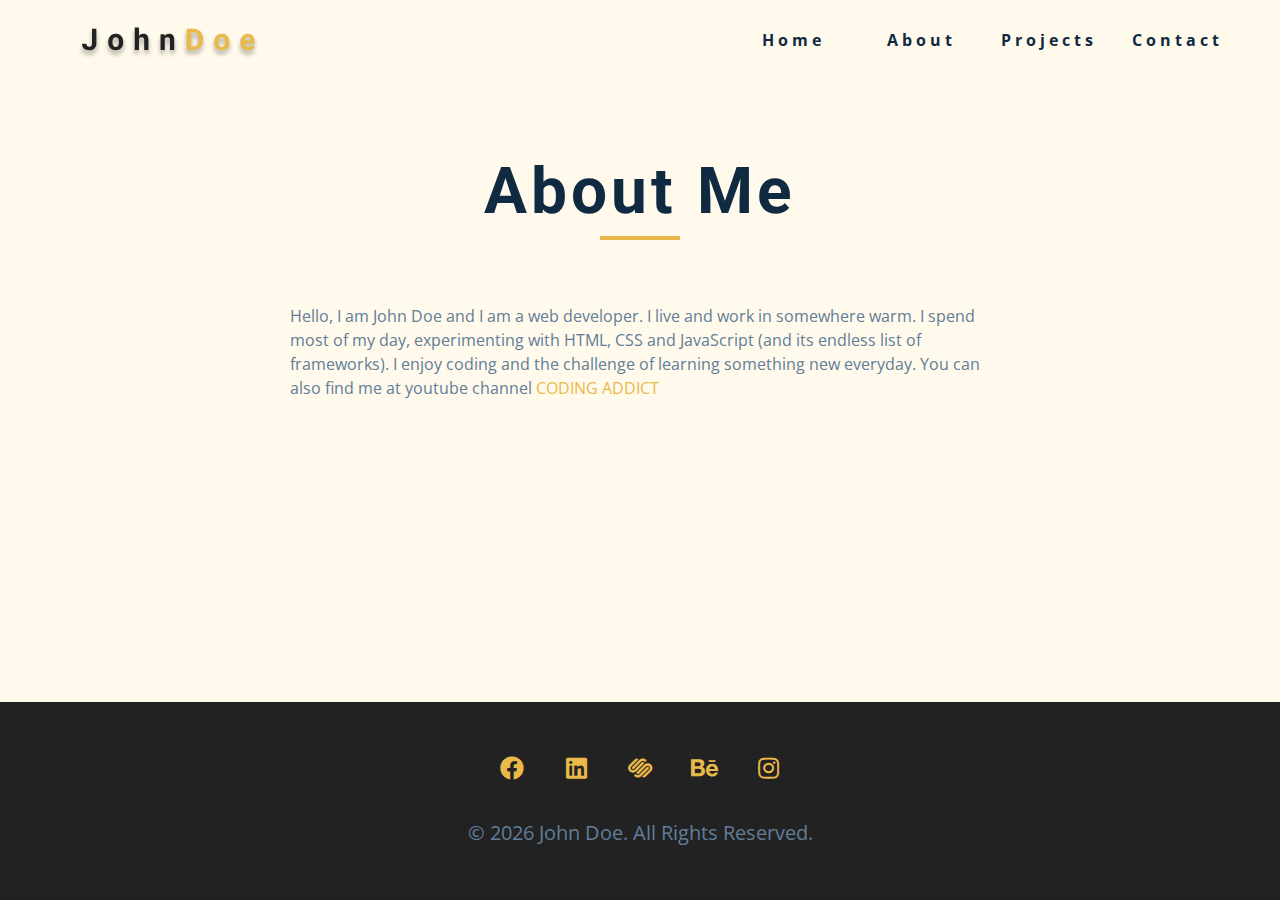
==== about.html @ 61f19489 "first commit of the project" ====
<!DOCTYPE html>
<html lang="en">
  <head>
    <meta charset="UTF-8" />
    <meta name="viewport" content="width=device-width, initial-scale=1.0" />
    <title>John Doe || About</title>
    <link
      rel="stylesheet"
      href="./fontawesome-free-5.12.1-web/css/all.min.css"
    />
    <!-- css -->
    <link rel="stylesheet" href="./css/styles.css" />
  </head>

  <body>
    <!-- navbar -->
    <nav class="nav" id="nav">
      <div class="nav-center">
        <!-- nav header -->
        <div class="nav-header">
          <img src="./images/logo.svg" class="nav-logo" alt="" />
          <button class="nav-btn" id="nav-btn">
            <i class="fas fa-bars"></i>
          </button>
        </div>
        <!-- nav links -->
        <ul class="nav-links">
          <li><a href="index.html">home</a></li>
          <li><a href="about.html">about</a></li>
          <li><a href="projects.html">projects</a></li>
          <li><a href="contact.html">contact</a></li>
        </ul>
      </div>
    </nav>
    <!-- end of navbar -->
    <!-- sidebar -->
    <aside class="sidebar" id="sidebar">
      <div>
        <button id="close-btn" class="close-btn">
          <i class="fas fa-times"></i>
        </button>
        <ul class="sidebar-links">
          <li><a href="index.html">home</a></li>
          <li><a href="about.html">about</a></li>
          <li><a href="projects.html">projects</a></li>
          <li><a href="contact.html">contact</a></li>
        </ul>
        <ul class="social-icons">
          <!-- single item -->
          <li>
            <a href="https://www.twitter.com" class="social-icon">
              <i class="fab fa-facebook"></i>
            </a>
          </li>
          <!-- end of single item -->
          <!-- single item -->
          <li>
            <a href="https://www.twitter.com" class="social-icon">
              <i class="fab fa-linkedin"></i>
            </a>
          </li>
          <!-- end of single item -->
          <!-- single item -->
          <li>
            <a href="https://www.twitter.com" class="social-icon">
              <i class="fab fa-squarespace"></i>
            </a>
          </li>
          <!-- end of single item -->
          <!-- single item -->
          <li>
            <a href="https://www.twitter.com" class="social-icon">
              <i class="fab fa-behance"></i>
            </a>
          </li>
          <!-- end of single item -->
          <!-- single item -->
          <li>
            <a href="https://www.twitter.com" class="social-icon">
              <i class="fab fa-instagram"></i>
            </a>
          </li>
          <!-- end of single item -->
        </ul>
      </div>
    </aside>
    <!-- end of sidebar -->

    <!-- ############## -->
    <!-- ############## -->
    <!-- ############## -->
    <!-- ############## -->

    <section class="section single-page">
      <!-- section title -->
      <div class="section-title">
        <h1>about me</h1>
        <div class="underline"></div>
      </div>
      <!--end of section title -->
      <div class="section-center page-info">
        <!-- about page -->
        <p>
          Hello, I am John Doe and I am a web developer. I live and work in
          somewhere warm. I spend most of my day, experimenting with HTML, CSS
          and JavaScript (and its endless list of frameworks). I enjoy coding
          and the challenge of learning something new everyday. You can also
          find me at youtube channel
          <a href="https://www.youtube.com/channel/UCMZFwxv5l-XtKi693qMJptA"
            >coding addict</a
          >
        </p>
      </div>
    </section>
    <!-- ############## -->
    <!-- ############## -->
    <!-- ############## -->
    <!-- ############## -->

    <!-- footer -->
    <footer class="footer">
      <ul class="social-icons">
        <!-- single item -->
        <li>
          <a href="https://www.twitter.com" class="social-icon">
            <i class="fab fa-facebook"></i>
          </a>
        </li>
        <!-- end of single item -->
        <!-- single item -->
        <li>
          <a href="https://www.twitter.com" class="social-icon">
            <i class="fab fa-linkedin"></i>
          </a>
        </li>
        <!-- end of single item -->
        <!-- single item -->
        <li>
          <a href="https://www.twitter.com" class="social-icon">
            <i class="fab fa-squarespace"></i>
          </a>
        </li>
        <!-- end of single item -->
        <!-- single item -->
        <li>
          <a href="https://www.twitter.com" class="social-icon">
            <i class="fab fa-behance"></i>
          </a>
        </li>
        <!-- end of single item -->
        <!-- single item -->
        <li>
          <a href="https://www.twitter.com" class="social-icon">
            <i class="fab fa-instagram"></i>
          </a>
        </li>
        <!-- end of single item -->
      </ul>

      <p>&copy; <span id="date"></span> John Doe. All rights reserved.</p>
    </footer>
    <script src="./js/app.js"></script>
  </body>
</html>
---- css/styles.css ----
/*
=============== 
Fonts
===============
*/
@import url("https://fonts.googleapis.com/css?family=Open+Sans|Roboto:400,700&display=swap");

/*
=============== 
Variables
===============
*/

:root {
  /* dark shades of primary color*/
  --clr-primary-1: hsl(43, 86%, 17%);
  --clr-primary-2: hsl(43, 77%, 27%);
  --clr-primary-3: hsl(43, 72%, 37%);
  --clr-primary-4: hsl(42, 63%, 48%);
  /* primary/main color */
  --clr-primary-5: hsl(42, 78%, 60%);
  /* lighter shades of primary color */
  --clr-primary-6: hsl(43, 89%, 70%);
  --clr-primary-7: hsl(43, 90%, 76%);
  --clr-primary-8: hsl(45, 86%, 81%);
  --clr-primary-9: hsl(45, 90%, 88%);
  --clr-primary-10: hsl(45, 100%, 96%);
  /* darkest grey - used for headings */
  --clr-grey-1: hsl(209, 61%, 16%);
  --clr-grey-2: hsl(211, 39%, 23%);
  --clr-grey-3: hsl(209, 34%, 30%);
  --clr-grey-4: hsl(209, 28%, 39%);
  /* grey used for paragraphs */
  --clr-grey-5: hsl(210, 22%, 49%);
  --clr-grey-6: hsl(209, 23%, 60%);
  --clr-grey-7: hsl(211, 27%, 70%);
  --clr-grey-8: hsl(210, 31%, 80%);
  --clr-grey-9: hsl(212, 33%, 89%);
  --clr-grey-10: hsl(210, 36%, 96%);
  --clr-white: #fff;
  --ff-primary: "Roboto", sans-serif;
  --ff-secondary: "Open Sans", sans-serif;
  --transition: all 0.3s linear;
  --spacing: 0.25rem;
  --radius: 0.5rem;
  --light-shadow: 0 5px 15px rgba(0, 0, 0, 0.1);
  --dark-shadow: 0 5px 15px rgba(0, 0, 0, 0.2);
  --max-width: 1170px;
}
/*
=============== 
Global Styles
===============
*/

*,
::after,
::before {
  margin: 0;
  padding: 0;
  box-sizing: border-box;
}
body {
  font-family: var(--ff-secondary);
  background: var(--clr-white);
  color: var(--clr-grey-1);
  line-height: 1.5;
  font-size: 0.875rem;
}
ul {
  list-style-type: none;
}
a {
  text-decoration: none;
}
img:not(.nav-logo) {
  width: 100%;
  display: block;
}

h1,
h2,
h3,
h4 {
  letter-spacing: var(--spacing);
  text-transform: capitalize;
  line-height: 1.25;
  margin-bottom: 0.75rem;
  font-family: var(--ff-primary);
}
h1 {
  font-size: 3rem;
}
h2 {
  font-size: 2rem;
}
h3 {
  font-size: 1.25rem;
}
h4 {
  font-size: 0.875rem;
}
p {
  margin-bottom: 1.25rem;
  color: var(--clr-grey-5);
}
@media screen and (min-width: 800px) {
  h1 {
    font-size: 4rem;
  }
  h2 {
    font-size: 2.5rem;
  }
  h3 {
    font-size: 1.75rem;
  }
  h4 {
    font-size: 1rem;
  }
  body {
    font-size: 1rem;
  }
  h1,
  h2,
  h3,
  h4 {
    line-height: 1;
  }
}
/*  global classes */

.btn {
  text-transform: uppercase;
  background: var(--clr-primary-5);
  color: var(--clr-primary-1);
  padding: 0.375rem 0.75rem;
  letter-spacing: var(--spacing);
  display: inline-block;
  font-weight: 700;
  -webkit-transition: var(--transition);
  transition: var(--transition);
  font-size: 0.875rem;
  border: 2px solid transparent;
  cursor: pointer;
  box-shadow: 0 1px 3px rgba(0, 0, 0, 0.2);
  border-radius: var(--radius);
}
.btn:hover {
  color: var(--clr-primary-1);
  background: var(--clr-primary-7);
}
/* section */
.section {
  padding: 5rem 0;
}

.section-center {
  width: 90vw;
  margin: 0 auto;
  max-width: 1170px;
}
@media screen and (min-width: 992px) {
  .section-center {
    width: 95vw;
  }
}
/* added during recording */
.underline {
  width: 5rem;
  height: 0.25rem;
  margin-bottom: 1.25rem;
  background: var(--clr-primary-5);
  margin-left: auto;
  margin-right: auto;
}
.section-title {
  margin-bottom: 4rem;
  text-align: center;
}
.bg-grey {
  background: var(--clr-grey-10);
}
/*
=============== 
Navbar
===============
*/
.nav-links {
  display: none;
}
.nav {
  height: 5rem;
  padding: 1rem;
  display: grid;
  -webkit-box-align: center;
  align-items: center;
  -webkit-transition: var(--transition);
  transition: var(--transition);
}
.nav-center {
  width: 100%;
  max-width: 1170px;
  margin: 0 auto;
}
.nav-header {
  display: grid;
  grid-template-columns: auto 1fr;
  -webkit-box-align: center;
  align-items: center;
}
.nav-btn {
  background: transparent;
  border-color: transparent;
  color: var(--clr-primary-5);
  font-size: 2rem;
  cursor: pointer;
  justify-self: end;
}
@media screen and (min-width: 768px) {
  .nav {
    background: var(--clr-primary-10);
  }
  .nav-btn {
    display: none;
  }
  .nav-links {
    display: grid;
    grid-template-columns: repeat(4, 1fr);
    justify-items: center;
    -webkit-column-gap: 2rem;
    -moz-column-gap: 2rem;
    column-gap: 2rem;
    justify-self: end;
  }
  .nav-links a {
    text-transform: capitalize;
    color: var(--clr-grey-1);
    font-weight: bold;
    letter-spacing: var(--spacing);
    -webkit-transition: var(--transition);
    transition: var(--transition);
  }
  .nav-links a:hover {
    color: var(--clr-primary-5);
  }
  .nav-center {
    display: grid;
    grid-template-columns: auto 1fr;
    -webkit-box-align: center;
    align-items: center;
  }
}
/* fixed navbar */
.navbar-fixed {
  position: fixed;
  top: 0;
  left: 0;
  width: 100%;
  background: var(--clr-white);
  z-index: 2;
  box-shadow: var(--light-shadow);
}
/*
=============== 
Sidebar
===============
*/
.sidebar {
  position: fixed;
  top: 0;
  left: 0;
  width: 100%;
  height: 100%;
  background: var(--clr-grey-10);
  z-index: 4;
  display: grid;
  /* align-items: center;
  justify-content: center; */
  place-items: center;
  -webkit-transition: var(--transition);
  transition: var(--transition);
  /* add later */
  -webkit-transform: translateX(-100%);
  transform: translateX(-100%);
}
/* toggle sidebar */
.show-sidebar {
  -webkit-transform: translateX(0);
  transform: translateX(0);
}
.sidebar-links {
  text-align: center;
}
.sidebar-links a {
  font-size: 2rem;
  text-transform: capitalize;
  -webkit-transition: var(--transition);
  transition: var(--transition);
  color: var(--clr-grey-5);
  letter-spacing: var(--spacing);
  display: inline-block;
  margin-bottom: 1.5rem;
}
.sidebar-links a:hover {
  color: var(--clr-primary-5);
}
.social-icons {
  display: grid;
  margin-top: 3rem;
  width: 20rem;
  grid-template-columns: repeat(5, 1fr);
  justify-items: center;
}
.social-icon {
  font-size: 1.5rem;
  color: var(--clr-grey-1);
  -webkit-transition: var(--transition);
  transition: var(--transition);
}
.social-icon:hover {
  color: var(--clr-primary-5);
}
.close-btn {
  position: absolute;
  top: 1rem;
  right: 1rem;
  font-size: 3rem;
  background: transparent;
  border: transparent;
  -webkit-transition: var(--transition);
  transition: var(--transition);
  color: #bb2525;
  cursor: pointer;
}
.close-btn:hover {
  color: #e66b6b;
}
/*
=============== 
Hero
===============
*/
/* underline added to globals */
.hero .underline {
  margin-bottom: 0.5rem;
  margin-left: 0;
}
.hero-img {
  display: none;
}
.hero {
  background: var(--clr-primary-10);
}
.hero-center {
  min-height: calc(100vh - 5rem);
  display: grid;
  place-items: center;
}
.hero-info h4 {
  color: var(--clr-grey-5);
}
.hero-icons {
  justify-items: start;
}
.hero-btn {
  margin-top: 1.25rem;
}
@media screen and (min-width: 992px) {
  .hero-img {
    display: block;
    position: relative;
  }
  .hero-center {
    grid-template-columns: 1fr 1fr;
  }

  .hero-img::before,
  .about-img::before {
    content: "";
    position: absolute;
    width: 100%;
    height: 100%;
    border: 0.25rem solid var(--clr-primary-5);
    top: 2rem;
    right: -2rem;
    border-radius: var(--radius);
  }
}
.hero-photo {
  max-width: 25rem;
  max-height: 30rem;
  -o-object-fit: cover;
  object-fit: cover;
  border-radius: var(--radius);
  position: relative;
}
/*
=============== 
About
===============
*/
/* section title added to globals */
.about-title {
  text-align: left;
  margin-bottom: 2rem;
}
.about-title .underline {
  margin-left: 0;
}
.about-center {
  display: grid;
  gap: 3rem 2rem;
}
.about-img {
  justify-self: center;
}
@media screen and (min-width: 992px) {
  .about-center {
    grid-template-columns: 1fr 1fr;
  }
  .about-img {
    position: relative;
  }
  .about-img::before {
    left: -2rem;
  }
  .about-info {
    align-self: center;
  }
}
/*
=============== 
Services
===============
*/
/* bg-grey in globals */
.service {
  background: var(--clr-white);
  padding: 3rem 1.5rem;
  margin-bottom: 2rem;
  border-radius: var(--radius);
  text-align: center;
  -webkit-transition: var(--transition);
  transition: var(--transition);
}
.service-icon {
  font-size: 2rem;
  margin-bottom: 1.5rem;
}
.service .underline {
  width: 3rem;
  height: 0.12rem;
  -webkit-transition: var(--transition);
  transition: var(--transition);
}
.service p {
  -webkit-transition: var(--transition);
  transition: var(--transition);
}
.service:hover {
  background: var(--clr-primary-5);
  color: var(--clr-white);
}
.service:hover p {
  color: var(--clr-white);
}
.service:hover .underline {
  background: var(--clr-white);
}
@media screen and (min-width: 676px) {
  .services-center {
    display: grid;
    grid-template-columns: 1fr 1fr;
    -webkit-column-gap: 2rem;
    -moz-column-gap: 2rem;
    column-gap: 2rem;
  }
}
@media screen and (min-width: 992px) {
  .services-center {
    grid-template-columns: 1fr 1fr 1fr;
  }
}
/* talk about small screen 
without grid different setup */
/*
=============== 
Projects
===============
*/
.projects-text {
  width: 85vw;
  max-width: 30rem;
  margin: 0 auto;
}
.project {
  position: relative;
  background: var(--clr-primary-5);
  border-radius: var(--radius);
  margin-bottom: 2rem;
}
.project-info {
  text-align: center;
  color: var(--clr-white);
  position: absolute;
  top: 50%;
  left: 50%;
  -webkit-transform: translate(-50%, -50%);
  transform: translate(-50%, -50%);
  -webkit-transition: var(--transition);
  transition: var(--transition);
  opacity: 0;
}
.project-info p {
  text-transform: capitalize;
  color: var(--clr-white);
}
.project:hover .project-info {
  opacity: 1;
}
.project-img {
  -webkit-transition: var(--transition);
  transition: var(--transition);
  border-radius: var(--radius);
  height: 15rem;
  -o-object-fit: cover;
  object-fit: cover;
}
.project:hover .project-img {
  opacity: 0.1;
}
.project::after {
  content: "";
  position: absolute;
  top: 0;
  left: 0;
  width: 100%;
  height: 100%;
  border: 0.25rem solid var(--clr-white);
  border-radius: var(--radius);
  -webkit-transition: var(--transition);
  transition: var(--transition);
  opacity: 0;
}
.project:hover::after {
  opacity: 1;
  -webkit-transform: scale(0.8);
  transform: scale(0.8);
}
@media screen and (min-width: 676px) {
  .projects-center {
    display: grid;
    grid-template-columns: 1fr 1fr;
    -webkit-column-gap: 2rem;
    -moz-column-gap: 2rem;
    column-gap: 2rem;
  }
}
@media screen and (min-width: 992px) {
  .projects-center {
    grid-template-columns: repeat(3, 1fr);
  }
}
@media screen and (min-width: 1170px) {
  .projects-center {
    grid-template-rows: 200px 200px;
    gap: 1rem;
    grid-template-areas:
      "a b b"
      "a c d";
  }
  .project-img {
    height: 100%;
  }
  .project {
    height: 100%;
  }
  .project-1 {
    grid-area: a;
  }
  .project-2 {
    grid-area: b;
  }
  .project-3 {
    grid-area: c;
  }
  .project-4 {
    grid-area: d;
  }
}
/*
=============== 
Connect
===============
*/
.connect {
  min-height: 40vh;
  position: relative;
  padding: 10rem 0 5rem 0;
  margin: 5rem 0;
}
.video-container {
  position: absolute;
  top: 0;
  left: 0;
  width: 100%;
  height: 100%;
  -o-object-fit: cover;
  object-fit: cover;
  z-index: -2;
}
.connect::after {
  content: "";
  position: absolute;
  top: 0;
  left: 0;
  width: 100%;
  height: 100%;
  background: var(--clr-white);
  /* background: rgba(0, 0, 0, 0.6); */
  opacity: 0.7;
  z-index: -1;
}
.connect {
  display: grid;
  place-items: center;
}
.video-banner .section-title {
  margin-bottom: 2rem;
}
.video-text {
  max-width: 30rem;
}
.video-banner {
  background: var(--clr-primary-10);
  padding: 3rem 5rem 12rem 5rem;
  text-align: center;

  -webkit-clip-path: polygon(
    0% 0%,
    100% 0%,
    100% 75%,
    75% 75%,
    75% 100%,
    50% 75%,
    0% 75%
  );
  clip-path: polygon(
    0% 0%,
    100% 0%,
    100% 75%,
    75% 75%,
    75% 100%,
    50% 75%,
    0% 75%
  );
}
.connect {
  -webkit-clip-path: polygon(
    50% 0%,
    100% 10%,
    100% 90%,
    50% 100%,
    0 90%,
    0 10%
  );
  clip-path: polygon(50% 0%, 100% 10%, 100% 90%, 50% 100%, 0 90%, 0 10%);
}
/*
=============== 
Skills
===============
*/
@media screen and (min-width: 768px) {
  .skills-center {
    display: grid;
    grid-template-columns: 1fr 1fr;
    -webkit-column-gap: 2rem;
    -moz-column-gap: 2rem;
    column-gap: 2rem;
  }
}
.skills {
  background: var(--clr-primary-9);
}
.skills h3 {
  margin: 1.5rem 0;
  color: var(--clr-primary-1);
}
.skill {
  margin-bottom: 1.25rem;
}
.skill p {
  margin-bottom: 0.5rem;
  text-transform: capitalize;
  color: var(--clr-primary-1);
}
.skill-container {
  background: var(--clr-white);
  height: 1rem;
  width: 100%;
  border-radius: var(--radius);
  position: relative;
}
.skill-value {
  position: absolute;
  top: 0;
  left: 0;
  background: var(--clr-primary-5);
  height: 100%;
  width: 50%;
  border-radius: var(--radius);
}
.value-70 {
  width: 70%;
}
.value-80 {
  width: 80%;
}
.skill-text {
  position: absolute;
  top: -2rem;
  left: 50%;
  -webkit-transform: translateX(-50%);
  transform: translateX(-50%);
}
.skill-text-70 {
  left: 70%;
}
.skill-text-80 {
  left: 80%;
}
/*
=============== 
Timeline
===============
*/
.timeline-center {
  width: 80vw;
  max-width: 40rem;
}
.timeline-item {
  border-top: 2px dashed var(--clr-primary-5);
  margin: 0;
  padding: 4rem 2rem;
  position: relative;
}
.timeline p {
  margin-bottom: 0;
}
.timeline-item:nth-child(even) {
  border-left: 2px dashed var(--clr-primary-5);
  border-top-left-radius: 2rem;
  border-bottom-left-radius: 2rem;

  margin-right: 2rem;
  padding-right: 0;
}
.timeline-item:nth-child(odd) {
  border-right: 2px dashed var(--clr-primary-5);
  border-top-right-radius: 2rem;
  border-bottom-right-radius: 2rem;
  margin-left: 2rem;
  padding-left: 0;
}
.timeline-item:first-child {
  border-top: 0;
  border-top-right-radius: 0;
}
.timeline-item:last-child {
  border-bottom-left-radius: 0;
}
.number {
  position: absolute;
  top: 50%;
  -webkit-transform: translate(-50%, -50%);
  transform: translate(-50%, -50%);
  margin-bottom: 0;
  background: var(--clr-primary-5);
  width: 2rem;
  height: 2rem;
  border-radius: 50%;
  display: grid;
  place-items: center;
  color: var(--clr-primary-1);
  font-weight: bold;
}
.timeline-item:nth-child(even) .number {
  left: 0;
}
.timeline-item:nth-child(odd) .number {
  right: 0;
  -webkit-transform: translate(50%, -50%);
  transform: translate(50%, -50%);
}
/*
=============== 
Blog
===============
*/
.blog {
  background: var(--clr-grey-10);
}
.card {
  height: 27rem;
  position: relative;
  /* talk later */
  -webkit-perspective: 1500px;
  perspective: 1500px;
}
.card-side {
  -webkit-transition: all 2s linear;
  transition: all 2s linear;
  -webkit-backface-visibility: hidden;
  backface-visibility: hidden;
  position: absolute;
  top: 0;
  left: 0;
  width: 100%;
  height: 100%;
  border-radius: var(--radius);
  -webkit-transform: translate3d(0, 0, 0);
  visibility: visible;
}
.card-front {
  background: var(--clr-white);
}
.card-back {
  background: var(--clr-primary-10);
  -webkit-transform: rotateY(180deg);
  transform: rotateY(180deg);
  display: grid;
  place-items: center;
}
.card:hover .card-front {
  -webkit-transform: rotateY(-180deg);
  transform: rotateY(-180deg);
}
.card:hover .card-back {
  -webkit-transform: rotateY(0);
  transform: rotateY(0);
}
/* rest of the styles */
.card-info {
  padding: 1rem 1.5rem;
}
.card-front img {
  height: 13rem;
  -o-object-fit: cover;
  object-fit: cover;
  border-top-left-radius: var(--radius);
  border-top-right-radius: var(--radius);
}
.card-footer {
  display: grid;
  grid-template-columns: auto 1fr;
  -webkit-box-align: center;
  align-items: center;
}
.card-footer img {
  width: 2rem;
  height: 2rem;
  -o-object-fit: cover;
  object-fit: cover;
  border-radius: 50%;
}
.card-footer p {
  margin-bottom: 0;
  text-transform: uppercase;
  justify-self: end;
  color: var(--clr-primary-5);
  font-size: 0.85rem;
}
.blog-center {
  display: grid;
  grid-template-columns: repeat(auto-fill, minmax(330px, 1fr));
  gap: 3rem 1rem;
}
/*
=============== 
Footer
===============
*/
.footer {
  padding-bottom: 2rem;
  background: #222;
  display: grid;
  place-items: center;
}
.footer .social-icons {
  margin-bottom: 2rem;
}
.footer .social-icon {
  color: var(--clr-primary-5);
}
.footer .social-icon:hover {
  color: var(--clr-primary-10);
}
.footer p {
  font-size: 1.25rem;
  text-transform: capitalize;
}
/*
=============== 
Single Page
===============
*/
.single-page {
  background: var(--clr-primary-10);
  min-height: calc(100vh - 5rem - 198px);
}
.page-info {
  max-width: 700px;
}
.page-info a {
  text-transform: uppercase;
  color: var(--clr-primary-5);
  -webkit-transition: var(--transition);
  transition: var(--transition);
}
.page-info a:hover {
  color: var(--clr-primary-1);
}

/*
=============== 
Products Page
===============
*/
.projects-hero {
  height: 40vh;
  background: var(--clr-primary-10);
  display: grid;
  place-items: center;
}
.projects-hero .section-title {
  margin-bottom: 0;
}
.single-project {
  background: var(--clr-grey-10);
  border-radius: var(--radius);
}
.project-container img {
  border-top-left-radius: var(--radius);
  border-top-right-radius: var(--radius);
}
.project-container {
  position: relative;
}
.project-icon {
  position: absolute;
  font-size: 1.75rem;
  bottom: 0;
  left: 50%;
  -webkit-transform: translate(-50%, 50%);
  transform: translate(-50%, 50%);
  width: 4rem;
  height: 4rem;
  display: grid;
  place-items: center;
  background: var(--clr-primary-5);
  border-radius: 50%;
  color: var(--clr-primary-1);
  border: 0.375rem solid var(--clr-grey-10);
}
.project-details {
  padding: 2rem 1.5rem;
}
.project-footer {
  display: grid;
  grid-template-columns: 1fr 1fr;
  color: var(--clr-primary-5);
}
.project-footer a {
  color: var(--clr-primary-5);
  text-transform: capitalize;
  -webkit-transition: var(--transition);
  transition: var(--transition);
  justify-self: end;
}
.project-footer a:hover {
  color: var(--clr-primary-1);
}
.projects-page-center {
  display: grid;
  grid-template-columns: repeat(auto-fill, minmax(330px, 1fr));
  gap: 3rem 1rem;
}
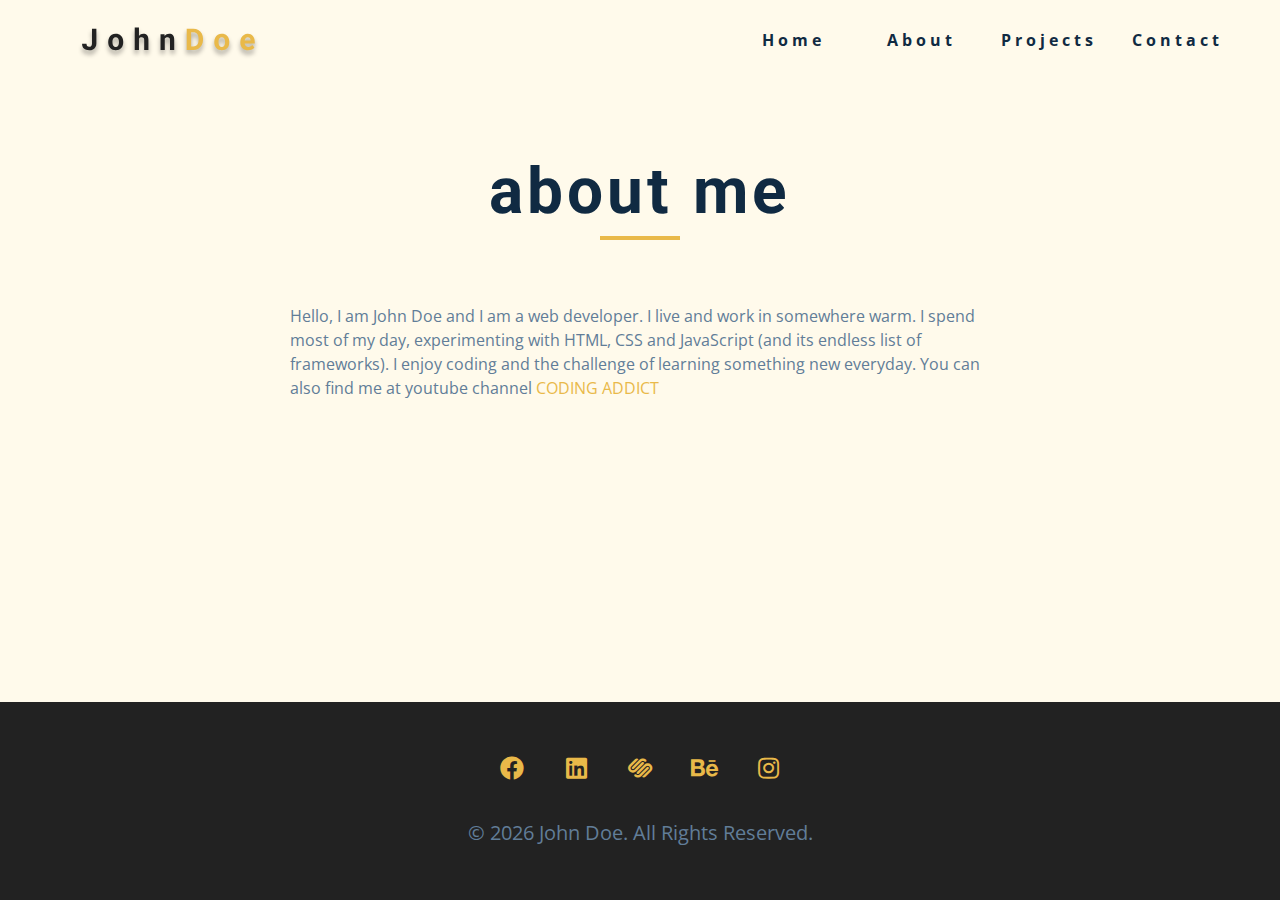
==== commit ac8abc2a: "fix pages routes and links" ====
--- a/about.html
+++ b/about.html
@@ -3,7 +3,7 @@
   <head>
     <meta charset="UTF-8" />
     <meta name="viewport" content="width=device-width, initial-scale=1.0" />
-    <title>John Doe || About</title>
+    <title>La Herreria de Mario || Sobre nosotros</title>
     <link
       rel="stylesheet"
       href="./fontawesome-free-5.12.1-web/css/all.min.css"
--- a/css/styles.css
+++ b/css/styles.css
@@ -83,7 +83,6 @@
 h3,
 h4 {
   letter-spacing: var(--spacing);
-  text-transform: capitalize;
   line-height: 1.25;
   margin-bottom: 0.75rem;
   font-family: var(--ff-primary);
@@ -986,3 +985,53 @@
   grid-template-columns: repeat(auto-fill, minmax(330px, 1fr));
   gap: 3rem 1rem;
 }
+.contact-page {
+  display: grid;
+  place-items: center;
+  padding: 5rem 0;
+}
+.contact-form {
+  background: var(--clr-white);
+  border-radius: var(--radius);
+  text-align: center;
+  box-shadow: var(--light-shadow);
+  transition: var(--transition);
+  width: 90vw;
+  max-width: 35rem;
+}
+.contact-form:hover {
+  box-shadow: var(--dark-shadow);
+}
+.contact-form h3 {
+  padding-top: 1.25rem;
+  color: var(--clr-grey-5);
+}
+.form-group {
+  padding: 1rem 1.5rem;
+}
+.form-control {
+  display: block;
+  width: 100%;
+  padding: 0.75rem 1rem;
+  border: none;
+  margin-bottom: 1.25rem;
+  background: var(--clr-grey-10);
+  border-radius: var(--radius);
+  text-transform: uppercase;
+  letter-spacing: var(--spacing);
+}
+.form-control::placeholder {
+  font-family: var(--ff-primary);
+  color: var(--clr-grey-1);
+  text-transform: uppercase;
+  letter-spacing: var(--spacing);
+}
+.submit-btn {
+  display: block;
+  width: 100%;
+  padding: 1rem;
+  border-bottom-left-radius: var(--radius);
+  border-bottom-right-radius: var(--radius);
+  border-top-right-radius: 0;
+  border-top-left-radius: 0;
+}
